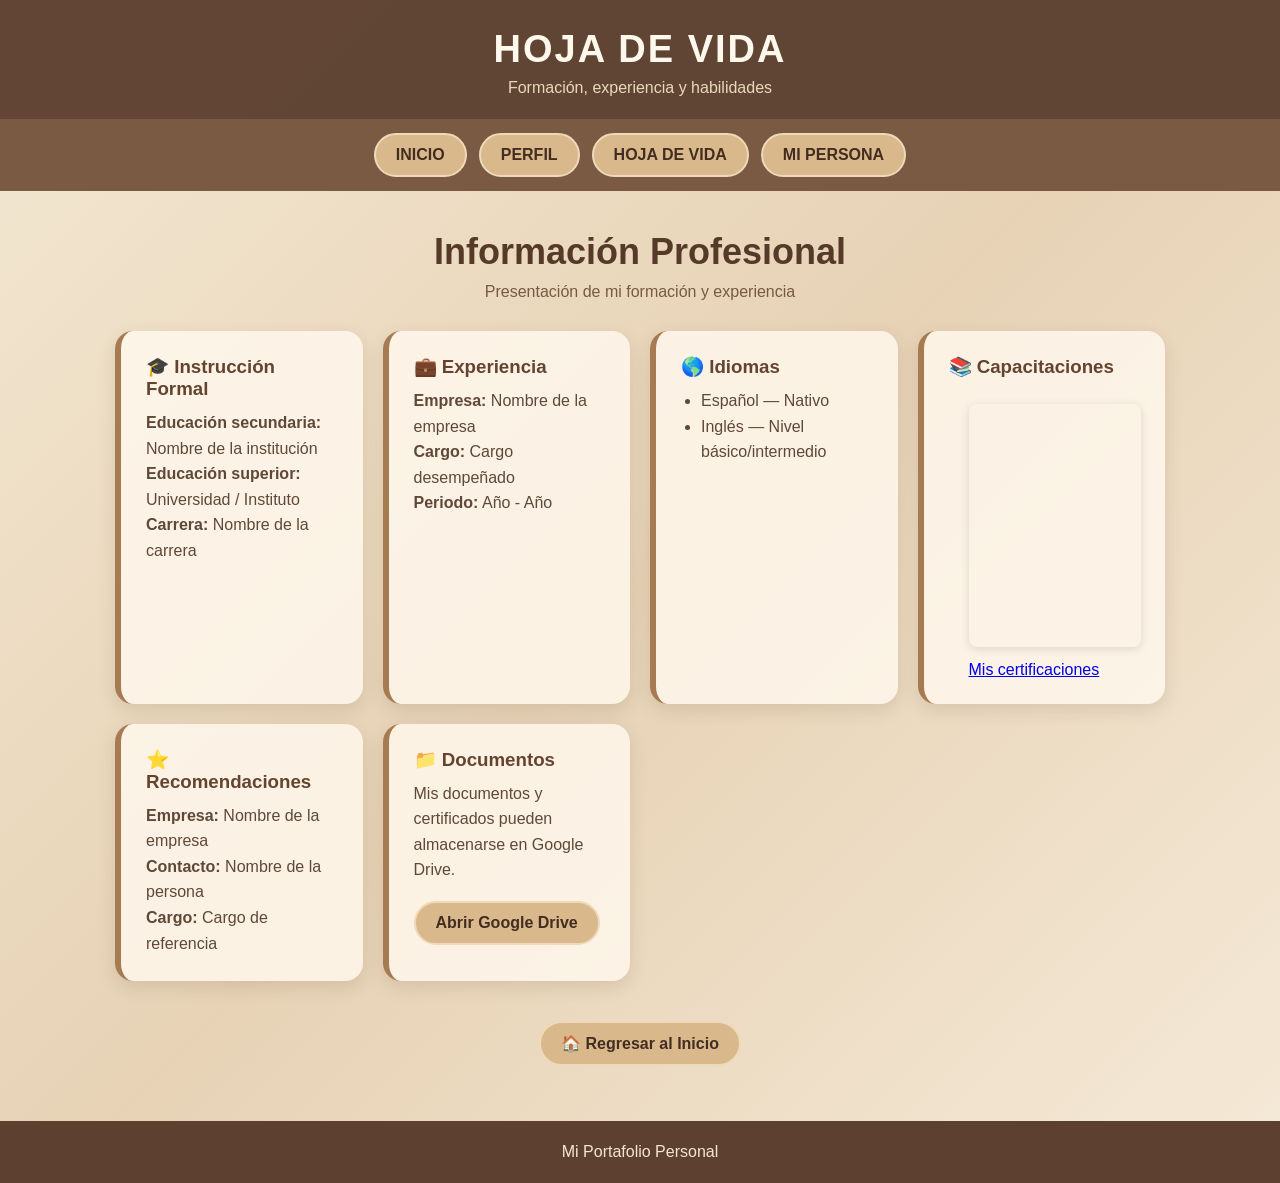
==== hoja-vida/index.html @ ecd7103f "Primer Commit" ====
<!DOCTYPE html>
<html lang="es">
<head>
    <meta charset="UTF-8">
    <meta name="viewport" content="width=device-width, initial-scale=1.0">
    <title>Hoja de Vida - Mi Portafolio</title>
    <link rel="stylesheet" href="../assets/estilos.css">
</head>
<body>

<header>
    <h1>HOJA DE VIDA</h1>
    <p>Formación, experiencia y habilidades</p>
</header>

<nav>
    <a href="../index.html">INICIO</a>
    <a href="../perfil/index.html">PERFIL</a>
    <a href="../hoja-vida/index.html">HOJA DE VIDA</a>
    <a href="../mi-persona/index.html">MI PERSONA</a>
</nav>

<main class="container">
    <div class="title">
        <h2>Información Profesional</h2>
        <p>Presentación de mi formación y experiencia</p>
    </div>

    <div class="grid">
        <div class="item">
            <h3>🎓 Instrucción Formal</h3>
            <p><b>Educación secundaria:</b> Nombre de la institución</p>
            <p><b>Educación superior:</b> Universidad / Instituto</p>
            <p><b>Carrera:</b> Nombre de la carrera</p>
        </div>

        <div class="item">
            <h3>💼 Experiencia</h3>
            <p><b>Empresa:</b> Nombre de la empresa</p>
            <p><b>Cargo:</b> Cargo desempeñado</p>
            <p><b>Periodo:</b> Año - Año</p>
        </div>

        <div class="item">
            <h3>🌎 Idiomas</h3>
            <ul>
                <li>Español — Nativo</li>
                <li>Inglés — Nivel básico/intermedio</li>
            </ul>
        </div>

        <div class="item">
            <h3>📚 Capacitaciones</h3>
            <ul>
       <div style="position: relative; width: 100%; height: 0; padding-top: 141.4286%;
 padding-bottom: 0; box-shadow: 0 2px 8px 0 rgba(63,69,81,0.16); margin-top: 1.6em; margin-bottom: 0.9em; overflow: hidden;
 border-radius: 8px; will-change: transform;">
  <iframe loading="lazy" style="position: absolute; width: 100%; height: 100%; top: 0; left: 0; border: none; padding: 0;margin: 0;"
    src="https://www.canva.com/design/DAHV-xPj6XQ/S-_z0JO6vx6fRlgb7GoE0w/view?embed" allowfullscreen="allowfullscreen" allow="fullscreen">
  </iframe>
</div>
<a href="https:&#x2F;&#x2F;www.canva.com&#x2F;design&#x2F;DAHV-xPj6XQ&#x2F;S-_z0JO6vx6fRlgb7GoE0w&#x2F;view?utm_content=DAHV-xPj6XQ&amp;utm_campaign=designshare&amp;utm_medium=embeds&amp;utm_source=link" target="_blank" rel="noopener">Mis certificaciones</a> 
	</div>

        <div class="item">
            <h3>⭐ Recomendaciones</h3>
            <p><b>Empresa:</b> Nombre de la empresa</p>
            <p><b>Contacto:</b> Nombre de la persona</p>
            <p><b>Cargo:</b> Cargo de referencia</p>
        </div>

        <div class="item">
            <h3>📁 Documentos</h3>
            <p>Mis documentos y certificados pueden almacenarse en Google Drive.</p>
            <br>
            <a class="btn" href="https://drive.google.com/" target="_blank">Abrir Google Drive</a>
        </div>
    </div>
</main>

<div class="back">
    <a class="btn" href="../index.html">🏠 Regresar al Inicio</a>
</div>

<footer>
    <p>Mi Portafolio Personal</p>
</footer>

</body>
</html>
---- assets/estilos.css ----
* {
    box-sizing: border-box;
    margin: 0;
    padding: 0;
}

body {
    font-family: Arial, Helvetica, sans-serif;
    background: linear-gradient(135deg, #f3e8d3, #e7d2b5, #f5ead8);
    color: #4b3526;
    min-height: 100vh;
}

header {
    background: rgba(93, 64, 48, 0.97);
    color: #fff8ed;
    padding: 28px 20px 22px;
    text-align: center;
    box-shadow: 0 4px 14px rgba(75, 53, 38, .25);
}

header h1 {
    font-size: 38px;
    letter-spacing: 2px;
    margin-bottom: 8px;
}

header p {
    color: #ead8bd;
    font-size: 16px;
}

nav {
    background: #7a5a43;
    padding: 14px;
    display: flex;
    justify-content: center;
    gap: 12px;
    flex-wrap: wrap;
}

nav a, .btn {
    text-decoration: none;
    background: #d9b98c;
    color: #432d20;
    padding: 11px 20px;
    border-radius: 25px;
    font-weight: bold;
    border: 2px solid #eed9b9;
    transition: .25s;
    display: inline-block;
}

nav a:hover, .btn:hover {
    background: #f0dcc0;
    transform: translateY(-2px);
}

.hero {
    max-width: 1050px;
    margin: 45px auto;
    padding: 45px 25px;
    text-align: center;
}

.card {
    background: rgba(255, 248, 237, .78);
    border: 1px solid #d5b993;
    border-radius: 22px;
    padding: 30px;
    box-shadow: 0 8px 25px rgba(75, 53, 38, .16);
    backdrop-filter: blur(4px);
}

.hero h2 {
    font-size: 34px;
    color: #593c2b;
    margin-bottom: 15px;
}

.hero p {
    max-width: 760px;
    margin: 0 auto 25px;
    line-height: 1.7;
    font-size: 18px;
}

.container {
    width: min(1050px, 92%);
    margin: 40px auto;
}

.title {
    text-align: center;
    margin-bottom: 30px;
}

.title h2 {
    font-size: 36px;
    color: #553a29;
    margin-bottom: 10px;
}

.title p {
    color: #765945;
}

.grid {
    display: grid;
    grid-template-columns: repeat(auto-fit, minmax(220px, 1fr));
    gap: 20px;
}

.item {
    background: rgba(255, 248, 237, .84);
    padding: 25px;
    border-radius: 18px;
    border-left: 6px solid #a77b52;
    box-shadow: 0 6px 18px rgba(75, 53, 38, .13);
}

.item h3 {
    color: #65442f;
    margin-bottom: 10px;
}

.item p, .item li {
    line-height: 1.6;
    color: #5f4838;
}

.item ul {
    padding-left: 20px;
}

.profile {
    display: grid;
    grid-template-columns: 230px 1fr;
    gap: 30px;
    align-items: center;
}

.photo {
    width: 210px;
    height: 250px;
    border-radius: 20px;
    border: 6px solid #d2b287;
    background: #ead7ba;
    display: flex;
    align-items: center;
    justify-content: center;
    text-align: center;
    color: #765945;
    font-weight: bold;
}

.photo img {
    width: 100%;
    height: 100%;
    object-fit: cover;
    border-radius: 13px;
}

.back {
    text-align: center;
    margin: 30px 0 45px;
}

footer {
    background: #5d4030;
    color: #f4e6d0;
    text-align: center;
    padding: 22px;
    margin-top: 55px;
}

footer a {
    color: #f0cf9f;
}

@media (max-width: 700px) {
    header h1 { font-size: 28px; }
    .profile { grid-template-columns: 1fr; text-align: center; }
    .photo { margin: auto; }
}
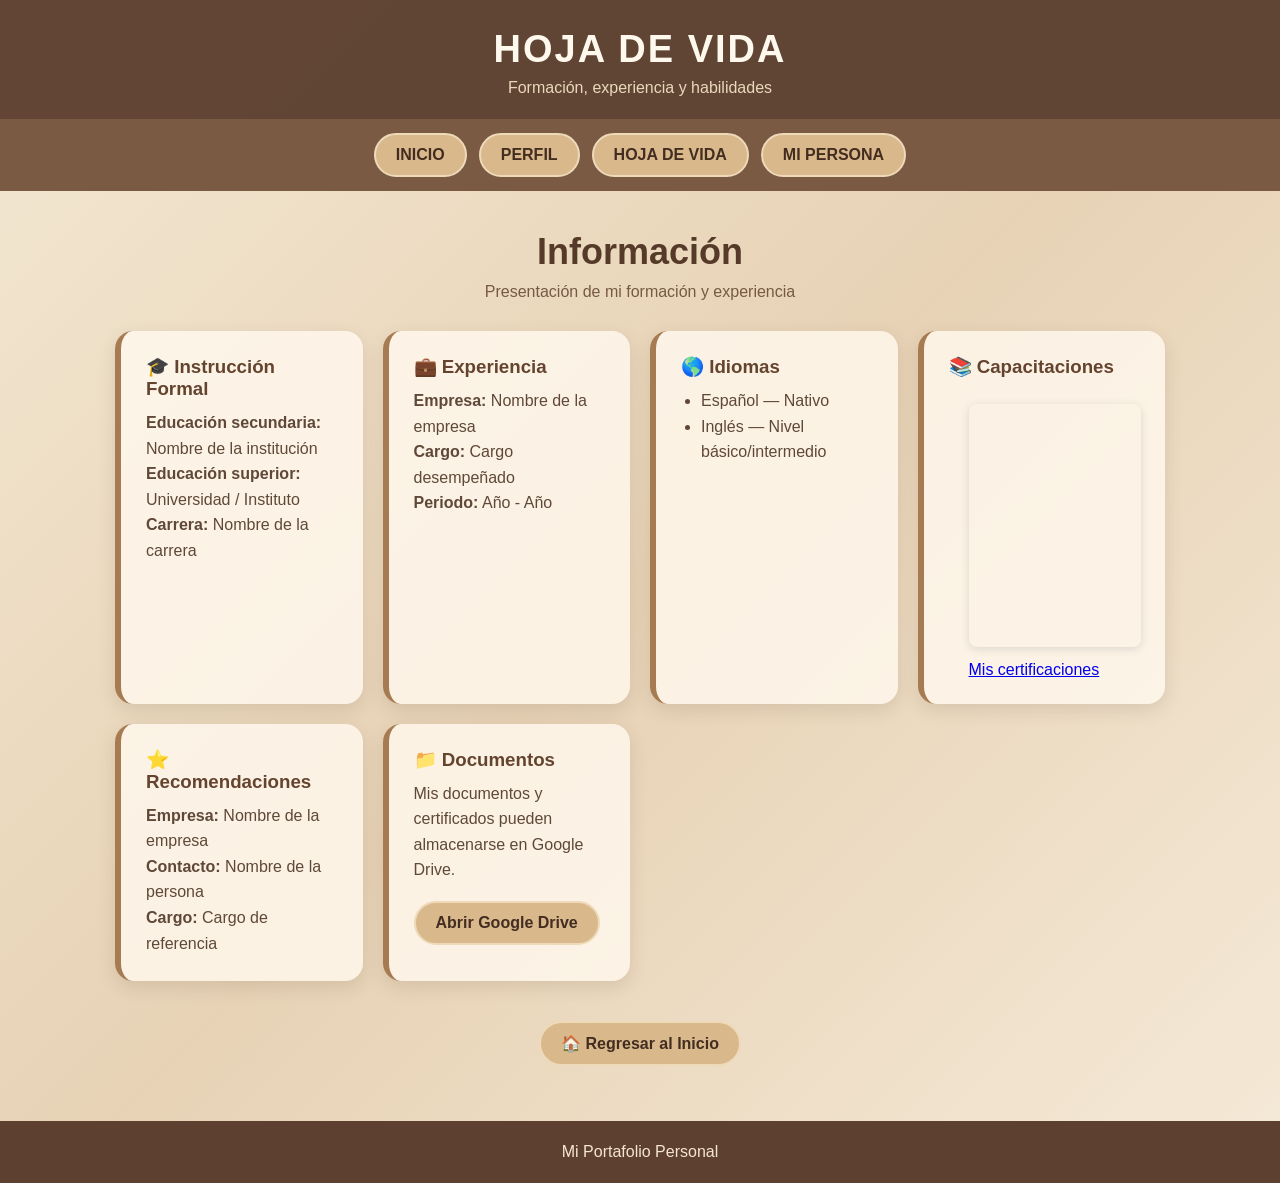
==== commit 9b3e2607: "cambio titulo" ====
--- a/hoja-vida/index.html
+++ b/hoja-vida/index.html
@@ -22,7 +22,7 @@
 
 <main class="container">
     <div class="title">
-        <h2>Información Profesional</h2>
+        <h2>Información</h2>
         <p>Presentación de mi formación y experiencia</p>
     </div>
 
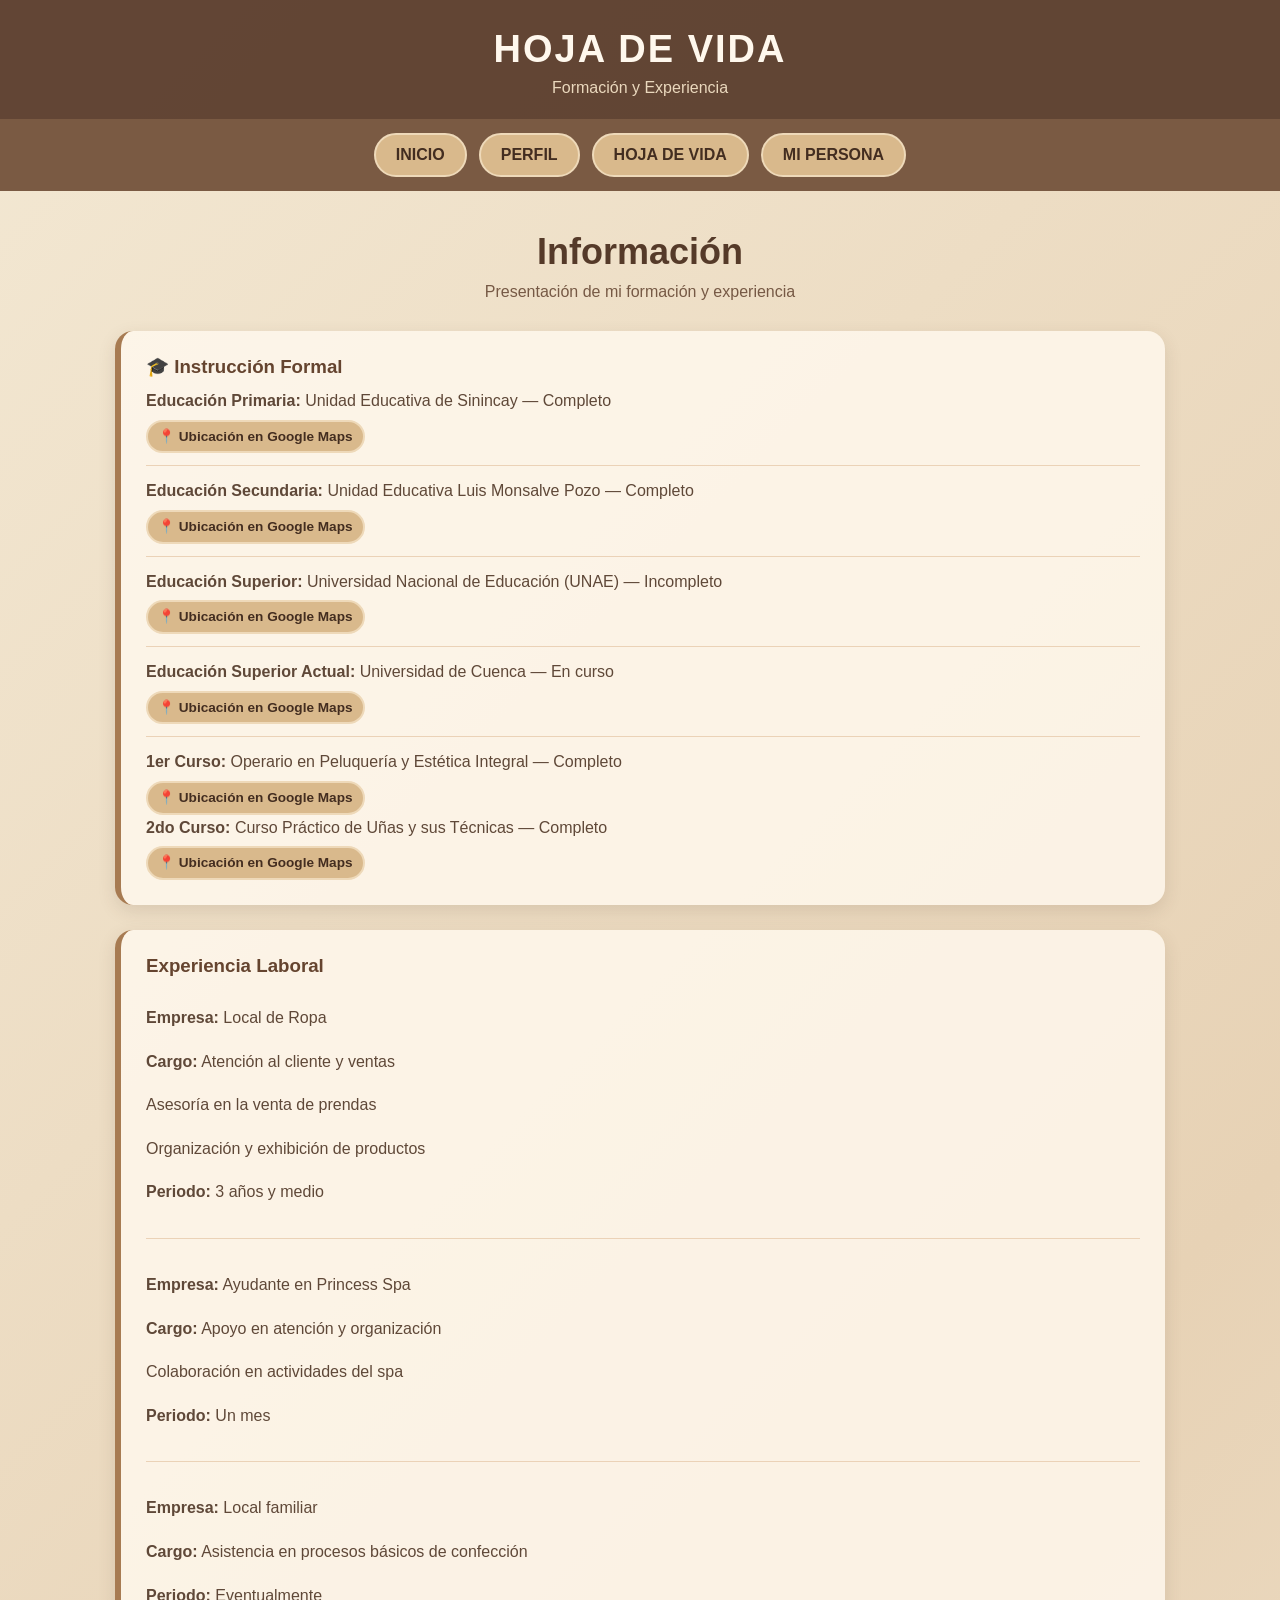
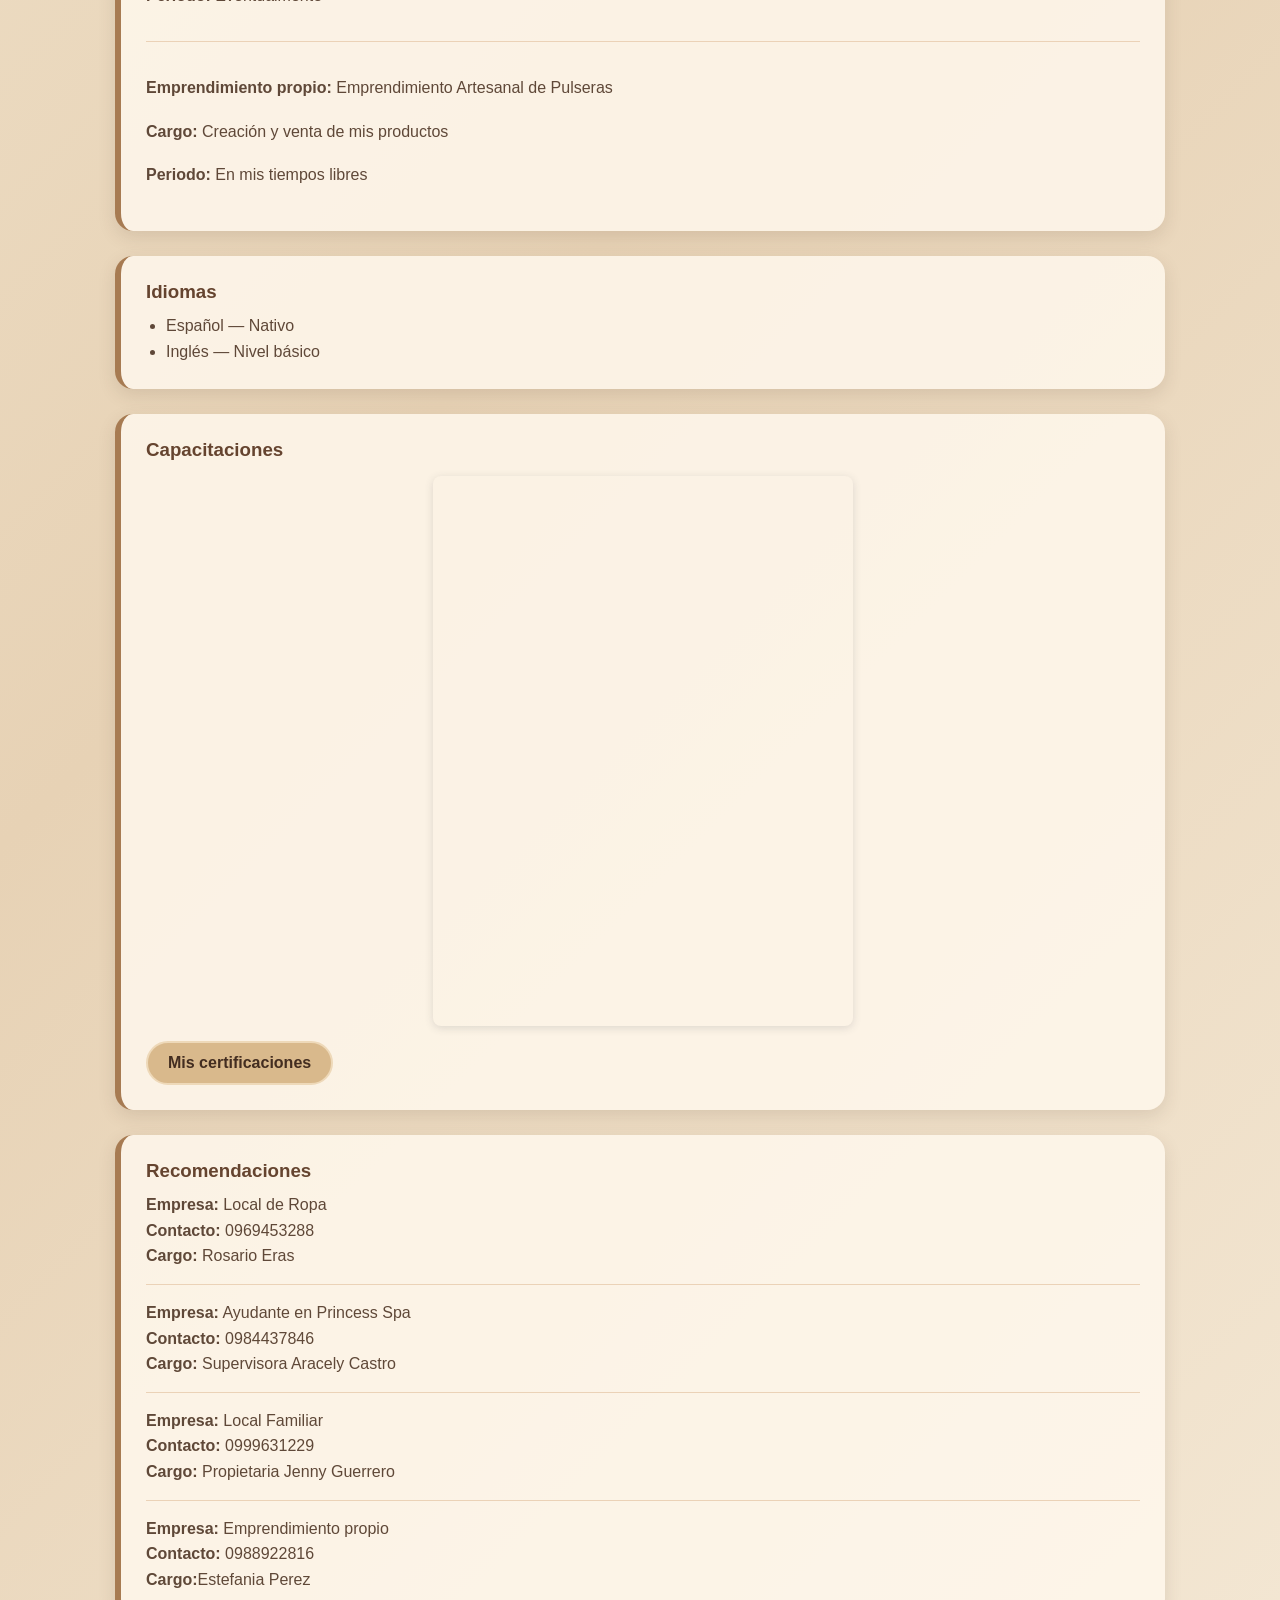
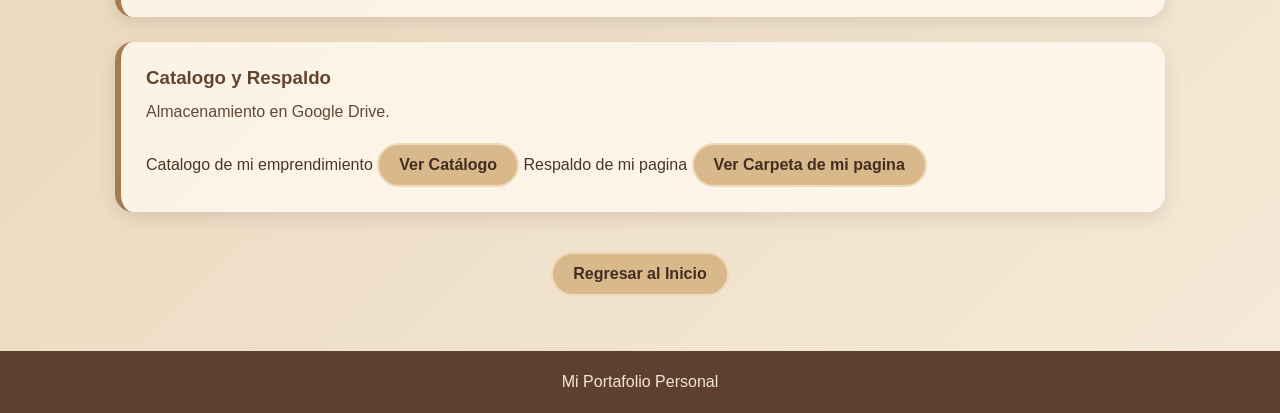
==== commit a06caf9b: "Actualizacion de info" ====
--- a/hoja-vida/index.html
+++ b/hoja-vida/index.html
@@ -8,10 +8,12 @@
 </head>
 <body>
 
+
 <header>
     <h1>HOJA DE VIDA</h1>
-    <p>Formación, experiencia y habilidades</p>
+    <p>Formación y Experiencia</p>
 </header>
+
 
 <nav>
     <a href="../index.html">INICIO</a>
@@ -20,71 +22,181 @@
     <a href="../mi-persona/index.html">MI PERSONA</a>
 </nav>
 
+
 <main class="container">
     <div class="title">
         <h2>Información</h2>
         <p>Presentación de mi formación y experiencia</p>
     </div>
 
-    <div class="grid">
-        <div class="item">
-            <h3>🎓 Instrucción Formal</h3>
-            <p><b>Educación secundaria:</b> Nombre de la institución</p>
-            <p><b>Educación superior:</b> Universidad / Instituto</p>
-            <p><b>Carrera:</b> Nombre de la carrera</p>
-        </div>
-
-        <div class="item">
-            <h3>💼 Experiencia</h3>
-            <p><b>Empresa:</b> Nombre de la empresa</p>
-            <p><b>Cargo:</b> Cargo desempeñado</p>
-            <p><b>Periodo:</b> Año - Año</p>
-        </div>
-
-        <div class="item">
-            <h3>🌎 Idiomas</h3>
+ 
+        <div class="grid">
+    <div class="item">
+        <h3>🎓 Instrucción Formal</h3>
+
+        <p>
+            <b>Educación Primaria:</b> Unidad Educativa de Sinincay — Completo
+            <br>
+            <a class="btn" href="https://maps.google.com/?q=Unidad+Educativa+Sinincay+Cuenca" target="_blank" rel="noopener" style="display: inline-block; margin-top: 6px; font-size: 0.85rem; padding: 4px 10px;">
+                📍 Ubicación en Google Maps
+            </a>
+        </p>
+
+        <hr style="margin: 12px 0; border: 0; border-top: 1px solid #ebd2b7;">
+
+        <p>
+            <b>Educación Secundaria:</b> Unidad Educativa Luis Monsalve Pozo — Completo
+            <br>
+            <a class="btn" href="https://maps.google.com/?q=Unidad+Educativa+Luis+Monsalve+Pozo" target="_blank" rel="noopener" style="display: inline-block; margin-top: 6px; font-size: 0.85rem; padding: 4px 10px;">
+                📍 Ubicación en Google Maps
+            </a>
+        </p>
+
+        <hr style="margin: 12px 0; border: 0; border-top: 1px solid #ebd2b7;">
+
+        <p>
+            <b>Educación Superior:</b> Universidad Nacional de Educación (UNAE) — Incompleto
+            <br>
+            <a class="btn" href="https://maps.google.com/?q=Universidad+Nacional+de+Educacion+UNAE+Azogues" target="_blank" rel="noopener" style="display: inline-block; margin-top: 6px; font-size: 0.85rem; padding: 4px 10px;">
+                📍 Ubicación en Google Maps
+            </a>
+        </p>
+
+        <hr style="margin: 12px 0; border: 0; border-top: 1px solid #ebd2b7;">
+
+        <p>
+            <b>Educación Superior Actual:</b> Universidad de Cuenca — En curso
+            <br>
+            <a class="btn" href="https://maps.google.com/?q=Universidad+de+Cuenca" target="_blank" rel="noopener" style="display: inline-block; margin-top: 6px; font-size: 0.85rem; padding: 4px 10px;">
+                📍 Ubicación en Google Maps
+            </a>
+        </p>
+
+        <hr style="margin: 12px 0; border: 0; border-top: 1px solid #ebd2b7;">
+
+        <p>
+            <b>1er Curso:</b> Operario en Peluquería y Estética Integral — Completo
+            <br>
+            <a class="btn" href="https://maps.google.com/?cid=11095187409268901852" target="_blank" rel="noopener" style="display: inline-block; margin-top: 6px; font-size: 0.85rem; padding: 4px 10px;">
+                📍 Ubicación en Google Maps
+            </a>
+        </p>
+        </p>
+
+        <p>
+        
+            <b>2do Curso:</b> Curso Práctico de Uñas y sus Técnicas — Completo
+            <br>
+            <a class="btn" href="https://maps.google.com/?cid=514500464405224558" target="_blank" rel="noopener" style="display: inline-block; margin-top: 6px; font-size: 0.85rem; padding: 4px 10px;">
+                📍 Ubicación en Google Maps
+            </a>
+        </p>
+        </p>
+    </div>
+</div>
+
+
+        <div class="item">
+            <h3> Experiencia Laboral</h3>
+         <!-- Experiencia Laboral -->
+ 
+            <p><b>Empresa:</b> Local de Ropa</p>
+            <p><b>Cargo:</b> Atención al cliente y ventas</p>
+            <p>Asesoría en la venta de prendas</p>
+            <p>Organización y exhibición de productos</p>
+            <p><b>Periodo:</b> 3 años y medio</p>
+            <hr style="margin: 15px 0; border: 0; border-top: 1px solid #ebd2b7;">
+
+            <p><b>Empresa:</b> Ayudante en Princess Spa</p>
+            <p><b>Cargo:</b> Apoyo en atención y organización</p>
+            <p>Colaboración en actividades del spa</p>
+            <p><b>Periodo:</b> Un mes</p>
+            <hr style="margin: 15px 0; border: 0; border-top: 1px solid #ebd2b7;">
+
+            <p><b>Empresa:</b> Local familiar</p>
+            <p><b>Cargo:</b> Asistencia en procesos básicos de confección</p>
+            <p><b>Periodo:</b> Eventualmente</p>
+            <hr style="margin: 15px 0; border: 0; border-top: 1px solid #ebd2b7;">
+
+            <p><b>Emprendimiento propio:</b> Emprendimiento Artesanal de Pulseras</p>
+            <p><b>Cargo:</b> Creación y venta de mis productos</p>
+            <p><b>Periodo:</b> En mis tiempos libres</p>
+        </div>
+
+        <div class="item">
+            <h3>Idiomas</h3>
             <ul>
                 <li>Español — Nativo</li>
-                <li>Inglés — Nivel básico/intermedio</li>
+                <li>Inglés — Nivel básico</li>
             </ul>
         </div>
 
-        <div class="item">
-            <h3>📚 Capacitaciones</h3>
-            <ul>
-       <div style="position: relative; width: 100%; height: 0; padding-top: 141.4286%;
- padding-bottom: 0; box-shadow: 0 2px 8px 0 rgba(63,69,81,0.16); margin-top: 1.6em; margin-bottom: 0.9em; overflow: hidden;
- border-radius: 8px; will-change: transform;">
-  <iframe loading="lazy" style="position: absolute; width: 100%; height: 100%; top: 0; left: 0; border: none; padding: 0;margin: 0;"
-    src="https://www.canva.com/design/DAHV-xPj6XQ/S-_z0JO6vx6fRlgb7GoE0w/view?embed" allowfullscreen="allowfullscreen" allow="fullscreen">
-  </iframe>
+
+   <div class="item">
+    <h3>Capacitaciones</h3>
+
+    <!-- Contenedor centrado y ajustado al ancho del documento -->
+    <div style="position: relative; width: 100%; max-width: 420px; height: 550px; margin: 15px auto; overflow: hidden; border-radius: 8px; box-shadow: 0 2px 8px rgba(63,69,81,0.16);">
+        <iframe loading="lazy" style="position: absolute; width: 100%; height: 100%; top: 0; left: 0; border: none; padding: 0; margin: 0;" src="https://www.canva.com/design/DAHV-xPj6XQ/S-_z0JO6vx6fRlgb7GoE0w/view?embed" allowfullscreen="allowfullscreen" allow="fullscreen"></iframe>
+    </div>
+
+    <a class="btn" href="https://www.canva.com/design/DAHV-xPj6XQ/S-_z0JO6vx6fRlgb7GoE0w/view?utm_content=DAHV-xPj6XQ&amp;utm_campaign=designshare&amp;utm_medium=embeds&amp;utm_source=link" target="_blank" rel="noopener">Mis certificaciones</a>
 </div>
-<a href="https:&#x2F;&#x2F;www.canva.com&#x2F;design&#x2F;DAHV-xPj6XQ&#x2F;S-_z0JO6vx6fRlgb7GoE0w&#x2F;view?utm_content=DAHV-xPj6XQ&amp;utm_campaign=designshare&amp;utm_medium=embeds&amp;utm_source=link" target="_blank" rel="noopener">Mis certificaciones</a> 
-	</div>
-
-        <div class="item">
-            <h3>⭐ Recomendaciones</h3>
-            <p><b>Empresa:</b> Nombre de la empresa</p>
-            <p><b>Contacto:</b> Nombre de la persona</p>
-            <p><b>Cargo:</b> Cargo de referencia</p>
+
+
+        <!-- Recomendaciones -->
+        <div class="item">
+            <h3>Recomendaciones</h3>
+
+            <div class="sub-item">
+                <p><b>Empresa:</b> Local de Ropa</p>
+                <p><b>Contacto:</b> 0969453288</p>
+                <p><b>Cargo:</b> Rosario Eras</p>
+            </div>
+            <hr style="margin: 15px 0; border: 0; border-top: 1px solid #ebd2b7;">
+
+            <div class="sub-item">
+                <p><b>Empresa:</b> Ayudante en Princess Spa </p>
+                <p><b>Contacto:</b> 0984437846</p>
+                <p><b>Cargo:</b> Supervisora Aracely Castro</p>
+            </div>
+            <hr style="margin: 15px 0; border: 0; border-top: 1px solid #ebd2b7;">
+
+            <div class="sub-item">
+                <p><b>Empresa:</b> Local Familiar</p>
+                <p><b>Contacto:</b> 0999631229</p>
+                <p><b>Cargo:</b> Propietaria Jenny Guerrero   </p>
+            </div>
+            <hr style="margin: 15px 0; border: 0; border-top: 1px solid #ebd2b7;">
+        <div class="sub-item">
+            <p><b>Empresa:</b> Emprendimiento propio </p>
+            <p><b>Contacto:</b> 0988922816</p>
+            <p><b>Cargo:</b>Estefania Perez</p>
         </div>
-
-        <div class="item">
-            <h3>📁 Documentos</h3>
-            <p>Mis documentos y certificados pueden almacenarse en Google Drive.</p>
-            <br>
-            <a class="btn" href="https://drive.google.com/" target="_blank">Abrir Google Drive</a>
+    </div>
+
+        <div class="item">
+            <h3> Catalogo y Respaldo </h3>
+            <p> Almacenamiento en Google Drive.</p>
+            <br>
+            Catalogo de mi emprendimiento
+            <a class="btn" href="https://docs.google.com/document/d/1vjmumDfuNXzgFmYG7QZN6AJ0lTTe8B2pF9Q2W9Qo058/edit?usp=sharing" target="_blank">Ver Catálogo</a>
+             Respaldo de mi pagina
+            <a class="btn" href="https://drive.google.com/drive/folders/1-m7VX6aXVKH_PL5i_IYTKwpG0XnEbYM6?usp=sharing" target="_blank">Ver Carpeta de mi pagina</a>
         </div>
     </div>
 </main>
 
+
 <div class="back">
-    <a class="btn" href="../index.html">🏠 Regresar al Inicio</a>
+    <a class="btn" href="../index.html"> Regresar al Inicio</a>
 </div>
+
 
 <footer>
     <p>Mi Portafolio Personal</p>
 </footer>
 
+
 </body>
-</html>
+</html>
--- a/assets/estilos.css
+++ b/assets/estilos.css
@@ -107,9 +107,15 @@
 }
 
 .grid {
-    display: grid;
-    grid-template-columns: repeat(auto-fit, minmax(220px, 1fr));
-    gap: 20px;
+  display: grid;
+  grid-template-columns: repeat(auto-fit, minmax(300px, 1fr));
+  gap: 30px;
+  align-items: start; 
+}
+
+.item {
+    margin-bottom: 25px; /* Espacio extra por si las tarjetas se apilan una sobre otra */
+    padding: 24px;       /* Otorga espacio interno para que el texto no toque los bordes */
 }
 
 .item {
@@ -118,6 +124,7 @@
     border-radius: 18px;
     border-left: 6px solid #a77b52;
     box-shadow: 0 6px 18px rgba(75, 53, 38, .13);
+    height: fit-content;
 }
 
 .item h3 {
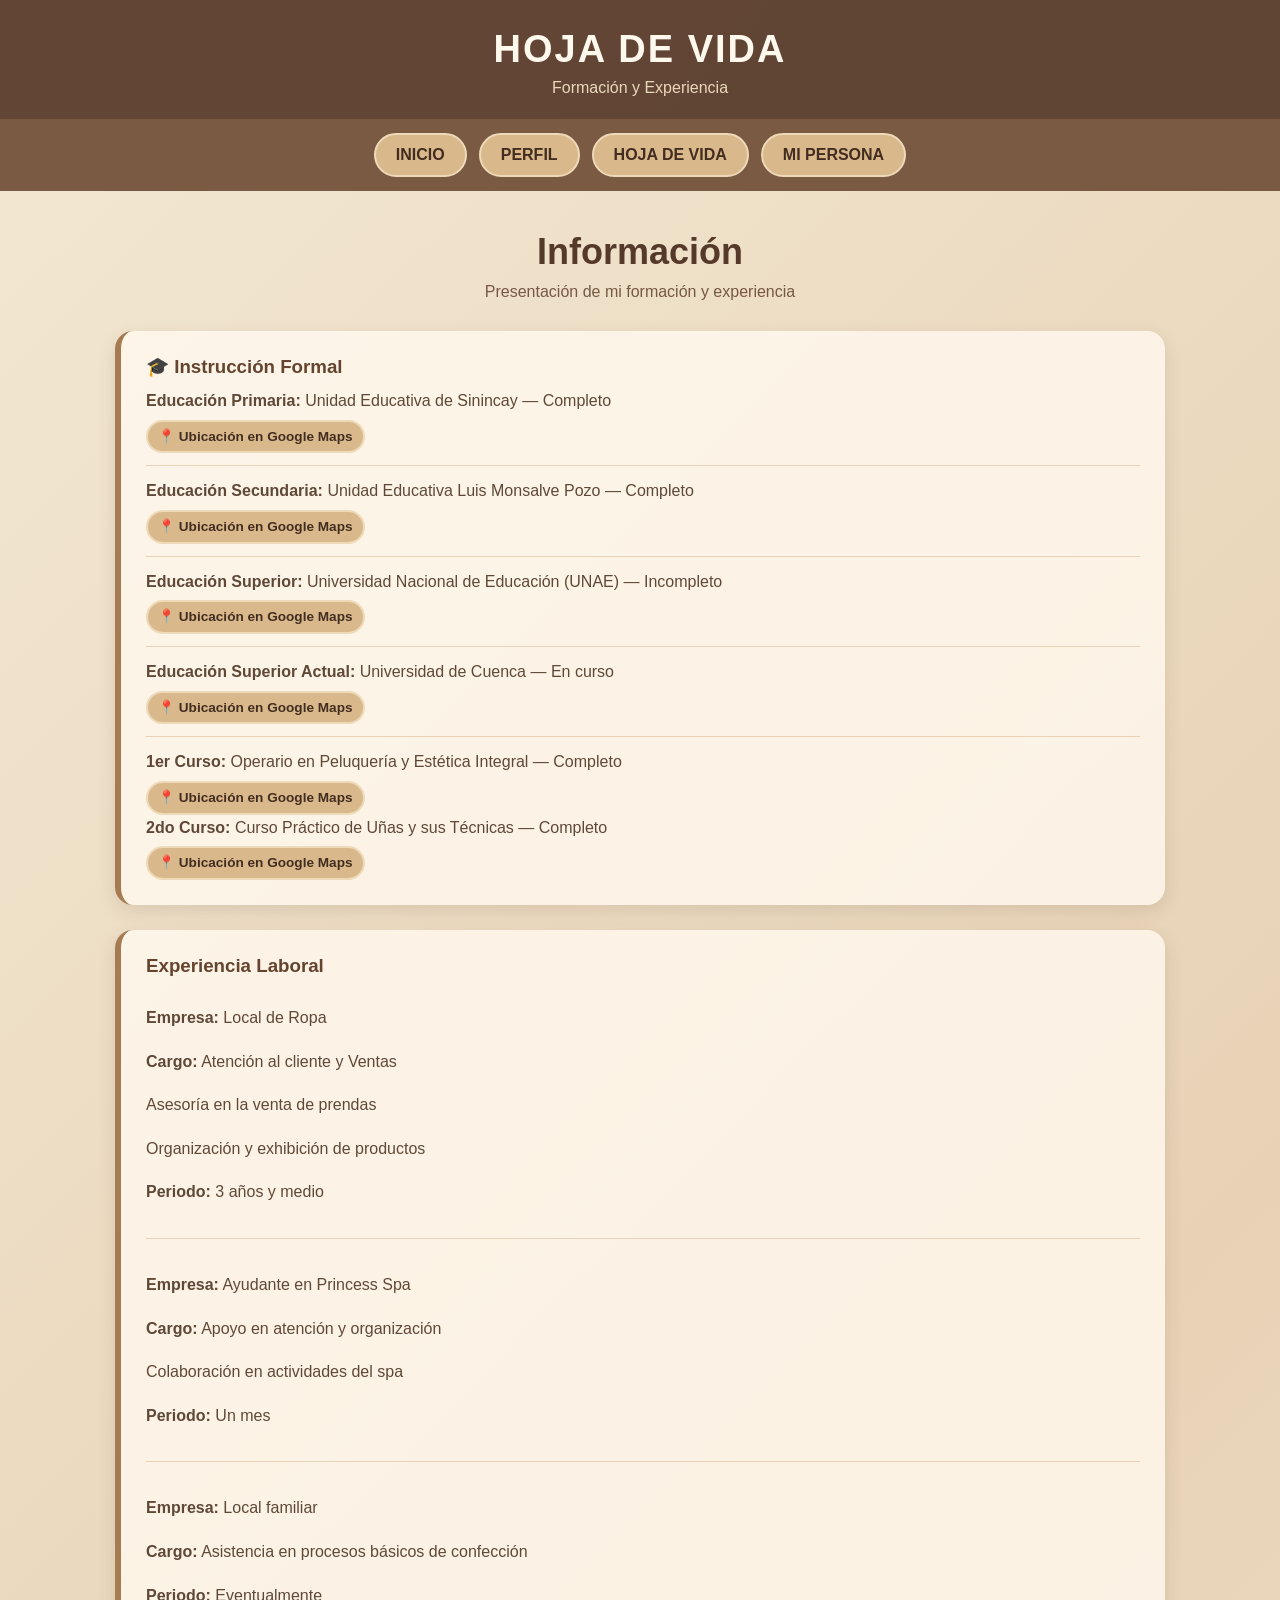
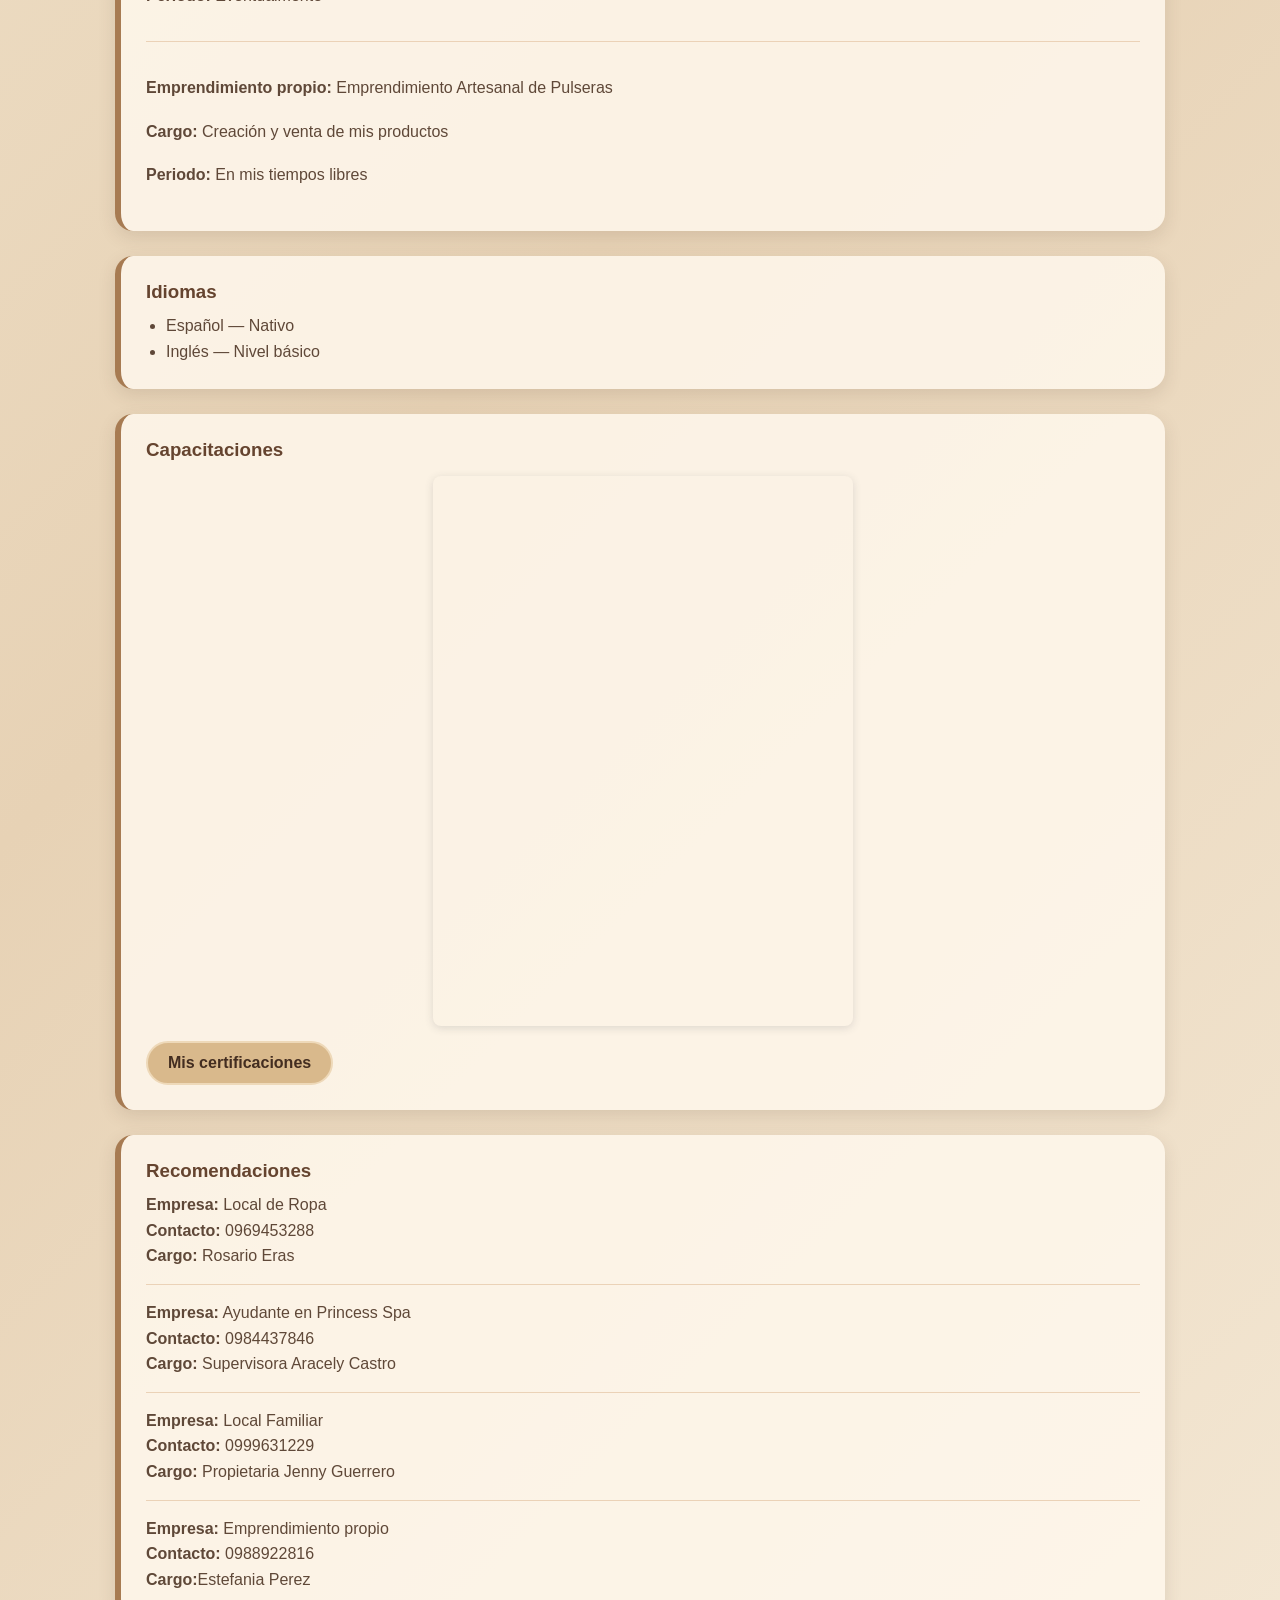
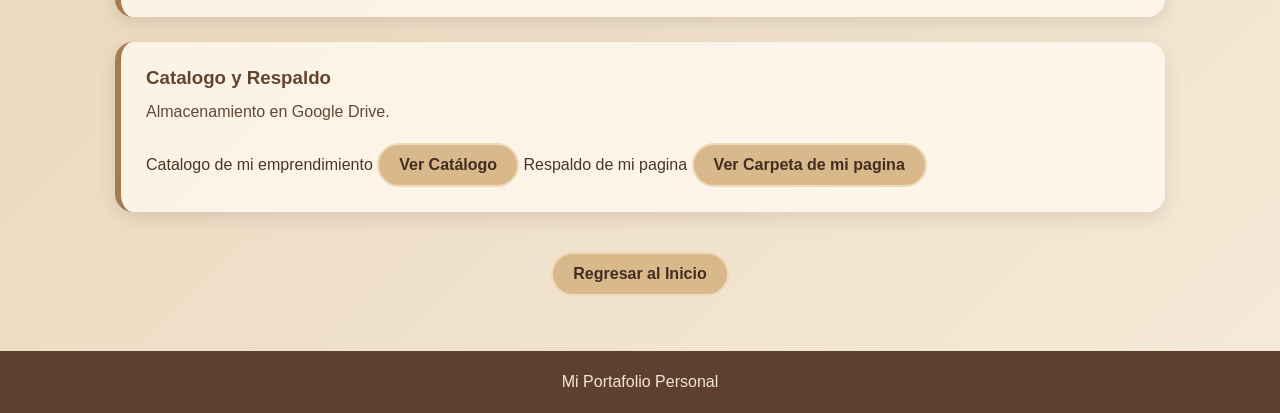
==== commit 6b04090f: "Cambio" ====
--- a/hoja-vida/index.html
+++ b/hoja-vida/index.html
@@ -101,7 +101,7 @@
          <!-- Experiencia Laboral -->
  
             <p><b>Empresa:</b> Local de Ropa</p>
-            <p><b>Cargo:</b> Atención al cliente y ventas</p>
+            <p><b>Cargo:</b> Atención al cliente y Ventas</p>
             <p>Asesoría en la venta de prendas</p>
             <p>Organización y exhibición de productos</p>
             <p><b>Periodo:</b> 3 años y medio</p>
